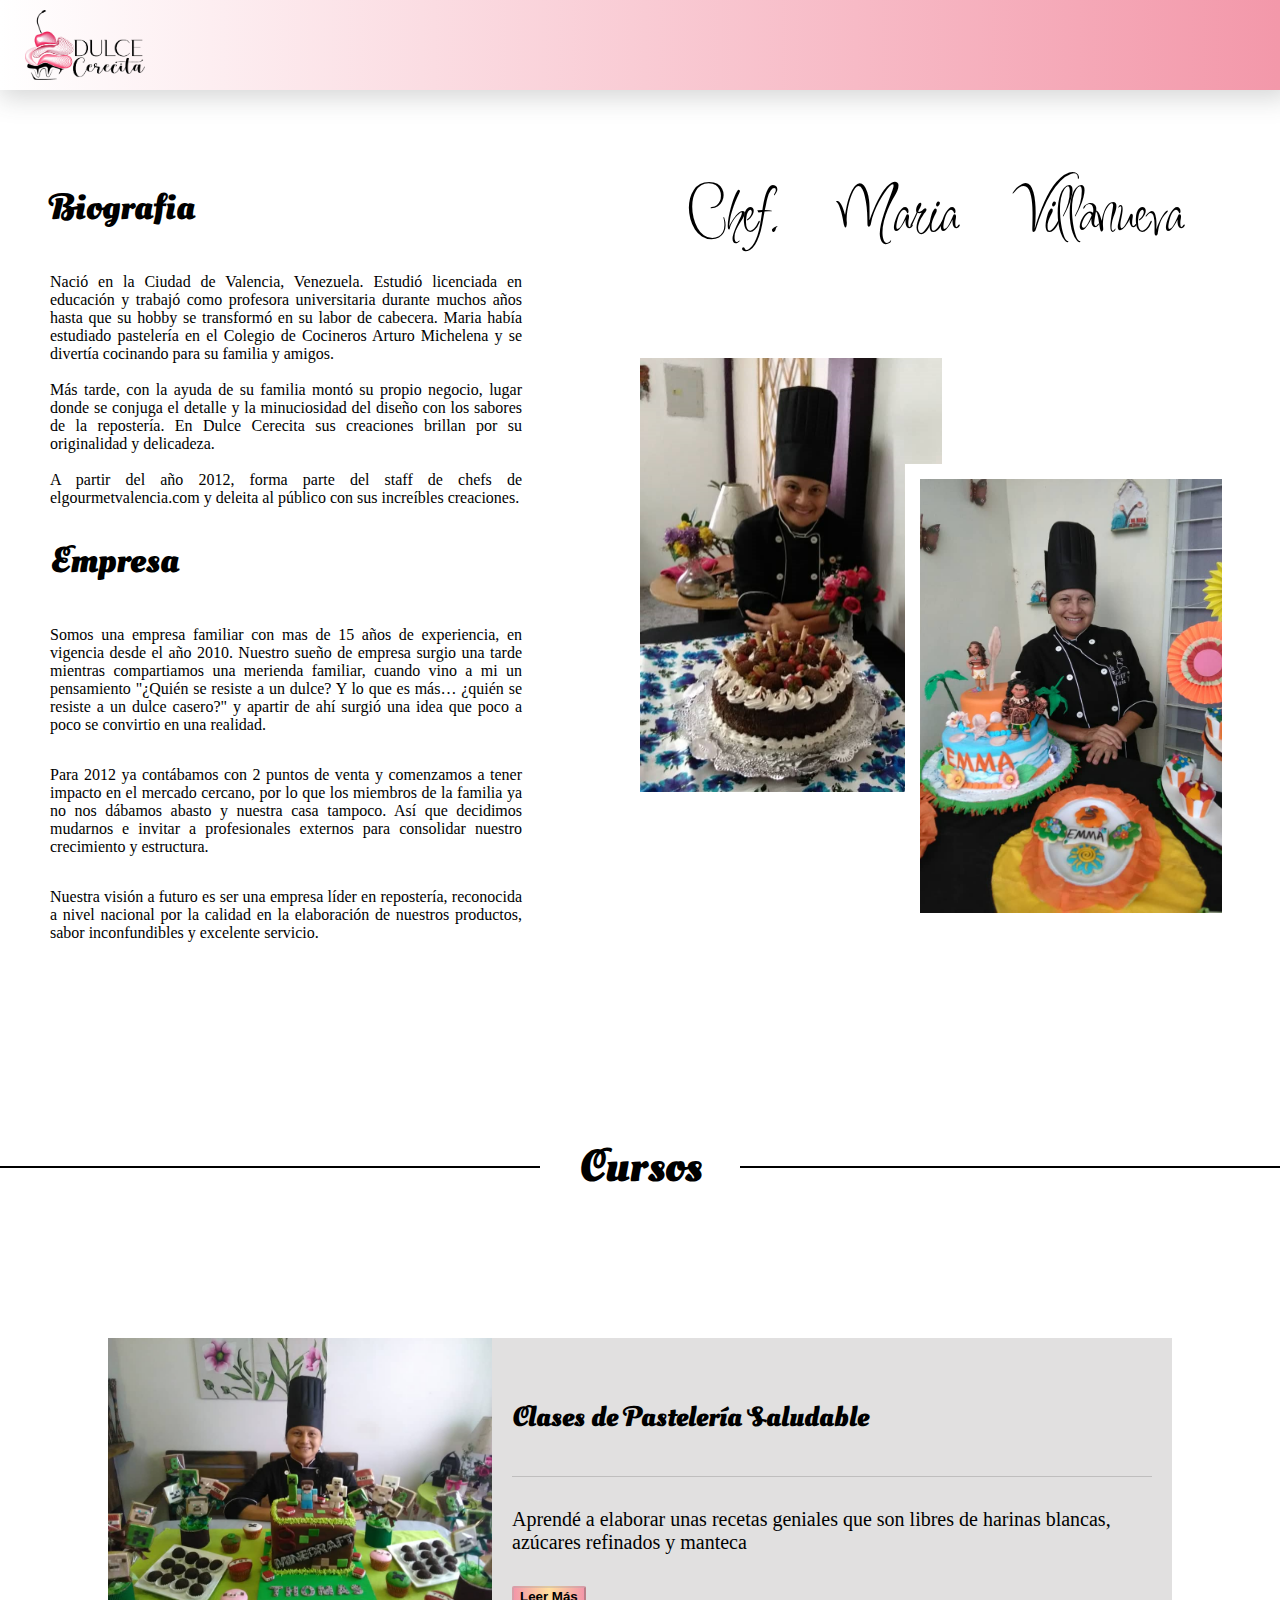
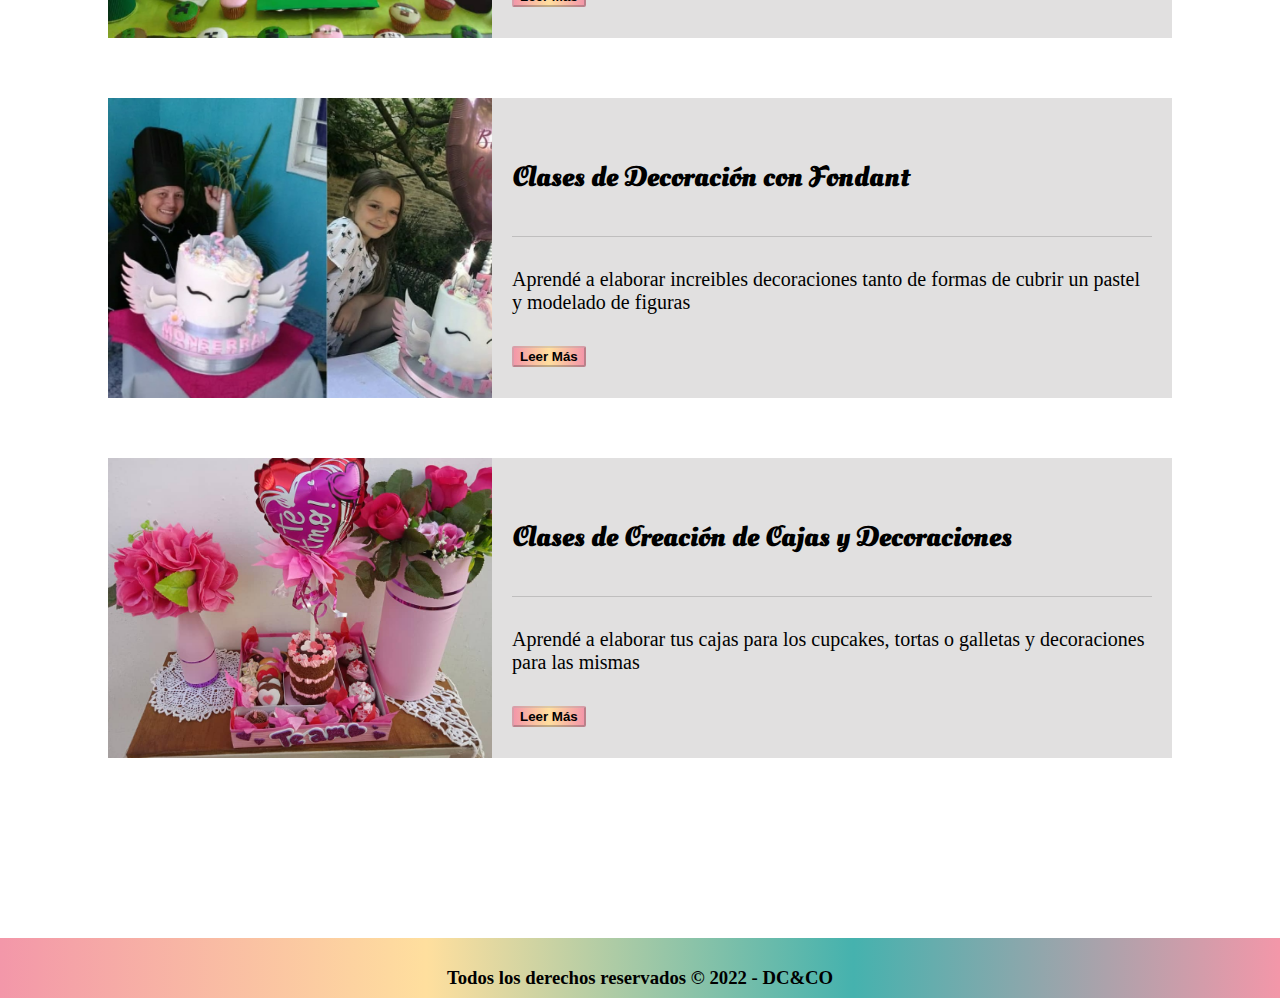
==== about.html @ 2371fc28 "Last commit" ====
<!DOCTYPE html>
<html lang="en">
    <head>
        <meta charset="UTF-8">
        <meta http-equiv="X-UA-Compatible" content="IE=edge">
        <meta name="viewport" content="width=device-width, initial-scale=1.0">
        <link rel="stylesheet" href="https://cdnjs.cloudflare.com/ajax/libs/font-awesome/6.1.1/css/all.min.css" 
        integrity="sha512-KfkfwYDsLkIlwQp6LFnl8zNdLGxu9YAA1QvwINks4PhcElQSvqcyVLLD9aMhXd13uQjoXtEKNosOWaZqXgel0g=="
        crossorigin="anonymous" referrerpolicy="no-referrer" />
        <link rel="stylesheet" href="about.css">
    </head>
    <body>
        <header class="header">
            <img src="./img/logo-removebg-preview.png" alt="logo">
 
            <nav class="navbar">
                <label for="menu"><a href="index.html"><i class="fa-solid fa-circle-arrow-left"></i></a></i></label>
                 <input type="checkbox" id="menu" class="check">
            </nav>    
        </header>

        <main>
            <div class="main">
                <h1 class="titulo">Biografia</h1>
                <div class="texto">
                    <p>Nació en la Ciudad de Valencia, Venezuela. Estudió licenciada en educación y trabajó como profesora universitaria durante muchos años hasta que su hobby se transformó en su labor de cabecera. Maria había estudiado pastelería en el Colegio de Cocineros Arturo Michelena y se divertía cocinando para su familia y amigos. 
                    <br><br> Más tarde, con la ayuda de su familia montó su propio negocio, lugar donde se conjuga el detalle y la minuciosidad del diseño con los sabores de la repostería. En Dulce Cerecita sus creaciones brillan por su originalidad y delicadeza. 
                    <br><br> A partir del año 2012, forma parte del staff de chefs de elgourmetvalencia.com y deleita al público con sus increíbles creaciones.</p>
                </div>

                <h1 class="titulo">Empresa</h1>

                <div class="texto">
                    <p>Somos una empresa familiar con mas de 15 años de experiencia, en vigencia desde el año 2010. Nuestro sueño de empresa surgio una tarde mientras compartiamos una merienda familiar, cuando vino a mi un pensamiento "¿Quién se resiste a un dulce? Y lo que es más… ¿quién se resiste a un dulce casero?" y apartir de ahí surgió una idea que poco a poco se convirtio en una realidad.  </p>
                    <p>Para 2012 ya contábamos con 2 puntos de venta y comenzamos a tener impacto en el mercado cercano, por lo que los miembros de la familia ya no nos dábamos abasto y nuestra casa tampoco. Así que decidimos mudarnos e invitar a profesionales externos para consolidar nuestro crecimiento y estructura.</p>
                    <p>Nuestra visión a futuro es ser una empresa líder en repostería, reconocida a nivel nacional por la calidad en la elaboración de nuestros productos, sabor inconfundibles y excelente servicio. </p>
                    
                    
                </div>
            </div>

            <div id="main_rigth">
                <div id="titulo">Chef. Maria Villanueva</div>
                <div class="main_img">
                    <div id="foto"></div>
                    <div id="foto_dos"></div>
                </div>
            </div>     
           
            

            
        </main>

        <section>
            <div  id="curso">

                <div id="curso_titulo">
                    <div class="linea"></div>
                    <h1 id="tit">Cursos</h1>
                    <div class="linea"></div>
                </div>
                <div class="cursos">
                    <div  id="saludable"></div>
                    <div class="text_cursos">
                        <h3>Clases de Pastelería Saludable</h3>
                        <div class="linea_cur"></div>
                        <p>Aprendé a elaborar unas recetas geniales que son libres de harinas blancas, azúcares refinados y manteca</p>
                        <button>Leer Más</button>
                    </div>

                </div>

                <div class="cursos">
                    <div  id="fondant"></div>
                    <div class="text_cursos">
                        <h3>Clases de Decoración con Fondant</h3>
                        <div class="linea_cur"></div>
                        <p>Aprendé a elaborar increibles decoraciones tanto de formas de cubrir un pastel y modelado de figuras </p>
                        <button>Leer Más</button>
                    </div>

                </div>

                <div class="cursos">
                    <div  id="materiales"></div>
                    <div class="text_cursos">
                        <h3>Clases de Creación de Cajas y Decoraciones</h3>
                        <div class="linea_cur"></div>
                        <p>Aprendé a elaborar tus cajas para los cupcakes, tortas o galletas y decoraciones para las mismas</p>
                        <button>Leer Más</button>
                    </div>

                </div>
    
                
    
            </div>
        </section>

        
        <footer>        
            <h3>Todos los derechos reservados © 2022 - DC&CO</h3>
        </footer>
    
    </body>
</html>
---- about.css ----
html {
    scroll-behavior: smooth;
    scroll-padding-top: 100px;
}
  

@font-face {
    font-family: "cursiva";
    src: url(./fonts/OleoScriptSwashCaps-Bold.ttf);    
}

@font-face {
    font-family: "inspiration";
    src: url(./fonts/Inspiration-Regular.ttf);    
}
:root {
    --xlarge:45px;
    --large: 36px;
    --medium: 28px;
    --regular: 20px;
    --reg_small: 16px;
    --small: 14px;
    --xsmall: 10px;
    --turquoise: #45b2ae;
    --pink: #f397a9;
    --blue: #20254a;
    --yellow: #ffdf9e;
    --darkyellow:hwb(43 42% 0%);
    --grey: rgba(170, 169, 169, 0.356);


}


body {   
    margin: 0;
    top: 0;
}


/*Navbar*/
.navbar {
    display: flex;
    padding-inline-end: 40px;
    align-items: center;
    gap: 75px;
    height: 80px;
    
}

.navbar label {
    cursor: pointer;
}

.navbar i {
    font-size: var(--large);  
    align-items: center;
}

.navbar a {
    font-size: var(--large);
    text-decoration: none;
    color: black;
    font-family: "cursiva";
}

.navbar a:hover {
    color: var(--turquoise);
}

.header {
    height: 80px;
    width: 100%;
    display: flex;
    align-items: center;
    justify-content: space-between;
    padding: 5px;
    box-shadow: rgba(67, 71, 75, 0.219) 0px 8px 24px;
    position: fixed;
    top: 0;    
    z-index: 1; 
    background-image: linear-gradient(to right, white , var(--pink));
}

.header img {
    height: 70px;
    width: 120px;
    margin-inline-start: 20px;
}

.check {
    display: none;    
}

/*Body*/
main {
    
    margin-top: 120px;
    padding: 50px;
    display: flex;
    flex-direction: row;
    margin-bottom: 10%;
}

.main {
    flex-direction: column;
    width: 50%;
}

.texto {
    display: flex;
    flex-direction: column;
    align-items: center;
    text-align: justify;
    width: 80%;
}

.titulo {
    font-family: "cursiva";
    font-size: var(--large);
    margin-top: 13px;
}

.main_img {
    position: relative !important;
    padding: 20px;
    width: 100%;
    height: 100%;
}

#foto {
    background: url(./img/chef.png) center/cover no-repeat;
    position: absolute;
    top: 30;
    left: 0;
    width: 48%;
    height: 70%;
}

#foto_dos {
    background: url(./img/moana.png) center/cover no-repeat;
    position: absolute;
    top: 0;
    left: 0;
    width: 48%;
    margin-left: 42%;
    height: 70%;
    margin-top: 20%;
    border-top: white 15px solid;
    border-left: white 15px solid;
}

#titulo {
    font-family: "inspiration";
    font-size: 70px;
    word-spacing: 40px;
    text-align: center;
   
}

#main_rigth {
    display: flex;
    flex-direction: column;
    width: 50%;
    gap: 10%;
}

/*Cursos*/

.linea {
    height: 2px;
    background-color: black;
    width: 90%;
}

.img_cursos {
    width: 100%;
    height: 100%;

}

.cursos {
    width: 100%;
    display: flex;
    flex-direction: row;
    justify-content: center;

}

.text_cursos {
    background-color: var(--grey);
    width: 50%;
    display: flex;
    flex-direction: column;
    justify-content: space-evenly;
    align-items: flex-start;
    padding: 20px;
}

.text_cursos h3 {
    font-family: "cursiva";
    font-size: var(--medium);
}

.text_cursos p {
    font-size: var(--regular);
}

.text_cursos button {
    background-image:  linear-gradient(to right,  var(--pink), var(--yellow), var(--pink));
    border-color: var(--grey);
    border-radius: 2px;
    font-weight: 800;
    cursor: pointer;

}

.linea_cur {
    background-color: rgba(128, 128, 128, 0.356);
    height: 1px;
    width: 100%;
}

/*Fotos de Los Cards*/

#saludable {
    background: url(./img/chef3.png) center/cover no-repeat;
    height: 300px;
    width: 30%;
}

#fondant {
    background: url(./img/unicornia2.png) left/cover no-repeat;
    height: 300px;
    width: 30%;
}

#materiales {
    background: url(./img/decoración2.png) center/cover no-repeat;
    height: 300px;
    width: 30%;
}

/**/

#curso_titulo {
    display: flex;
    flex-direction: row;
    width: 100%;
    align-items: center;
    margin-bottom: 80px;
}

#curso {
    display: flex;
    flex-direction: column;
    align-items: center;
    gap: 60px;
    
}

#tit {
    font-family: "cursiva";
    font-size: var(--xlarge);
    margin: 0 3%;

}



/*Footer*/
footer {
    background-image: linear-gradient(to right, var(--pink) , var(--yellow), var(--turquoise), var(--pink));
    display: flex;
    justify-content: center;
    align-items: center;
    height: 60px;
    margin-top: 180px;
}



footer h3 {
    margin-bottom: 0;
    text-align: center;
}


@media (max-width: 1100px) {

    .navbar {
        height: 70px;
    }

    .header img {
        height: 70px;
        width: 90px;
        padding-inline-start: 0;
    }
    .navbar a {
        font-size: var(--medium);
    }

    /*Body*/
    
    main {
        padding: 30px;
    }

    #titulo {
        font-size: var(--xlarge);
        word-spacing: 20px;
    }

    #foto {
        height: 60%;
    }

    #foto_dos {
        height: 60%;
        margin-left: 43%;
        margin-top: 30%;
    }

}


@media (max-width: 870px) {
    html {
        scroll-padding-top: 70px;
    }

    .header {
        height: 60px;
    }

    .header img {
        height: 60px;
        width: 80px;
    }

    .navbar a {
        font-size: var(--regular);
    }

    .navbar i {
        font-size: var(--medium);  
    }

    /*Body*/
    main {
        gap: 10px;
    }
    .main {
        width: 65%;
        padding: 0;
    }
    .texto {
        width: 100%;
    }

    .titulo {
        margin-top: 13px;
        
    }

    #titulo {
        word-spacing: 10px;
        font-size: var(--large);
    }

    .main_img {
        padding: 20px;
        padding-top: 0px;
        padding-right: 0px;

    }

    
    #main_rigth {
        gap: 4%;
        width: 50%;
    }

    #foto {
        position: relative;
        width: auto;
        height: 50%;
        border-radius: 10px;
    }

    #foto_dos {
        position: relative;
        width: auto;
        margin: 0;
        margin-top: 5%;
        border-left: none;
        border-top: none;
        height: 50%;
        border-radius: 10px;

    }

    /*Fotos de Los Cards*/

    #saludable {
        height: 200px;
        width: 40%;
    }

    #fondant {
        height: 200px;
        width: 40%;
    }

    #materiales {
        height: 200px;
        width: 40%;
    }

    .text_cursos {
        padding: 10px;
        height: 180px;
    }

    .text_cursos h3 {
        font-size: var(--regular);
    }

    .text_cursos p {
        font-size: var(--reg_small);
    }

    .text_cursos button {
        font-size: var(--xsmall);
    }

    /*Footer*/
    footer {
        margin-top: 100px;
    }

    footer h3 {
        font-size: var(--small);
    }

    
}


@media (max-width: 590px) {

    html {
        scroll-padding-top: 90px;
        height: 100vh;
    }

    body {
        height: 100vh;
    }

    .header img {
        height: 60px;
        width: 60px;
        margin-inline-start: 4px;
    }

    .navbar {
        padding-inline-end: 10px;
        gap: 20px;
    }

    .navbar i {
        display: block;
        padding-inline-end: 30px;
    }

    /*Body*/

    main {
        padding: 10px;
        margin-top: 100px;
        display: flex;
        flex-direction: column-reverse;
        align-items: center;
        gap: 20px;
    }

    .main {
        width: 90%;
        padding: 0;
    }
    .texto {
        width: 90%;
    }

    .main_img {
        padding: 0;
        height: 300px;
        display: flex;
        flex-direction: row;
        justify-content: center;
        align-items: center;
        gap: 10px;
    }

    .titulo {
        font-size: var(--medium);
        text-align: center;
        margin: 0;
    }

    .texto {
        width: 100%;
    }

    
    #main_rigth {
        gap: 2%;
        width: 90%;
        padding: 0;
    }

    #foto {
        position: relative;
        width: 50%;
        height: 90%;
        border-radius: 10px;
    }

    #foto_dos {
        position: relative;
        width: 50%;
        margin: 0;
        margin-top: 0;
        border-left: none;
        border-top: none;
        height: 90%;
        border-radius: 10px;

    }

     /*Footer*/  
    
    footer {
        margin-top: 180px;
        
    }
    
    
    footer h3 {
        font-size: var(--small);
    }

    /*Fotos de Los Cards*/

    #saludable {
        height: auto;
        width: 45%;
    }

    #fondant {
        height: auto;
        width: 45%;        

    }

    #materiales {
        height: auto;
        width: 45%;
    }

    .text_cursos {
        padding: 10px;
        height: auto;
        width: 45%;
    }

    .text_cursos h3 {
        font-size: var(--reg_small);
    }

    .text_cursos p {
        font-size: var(--small);
    }

    .text_cursos button {
        font-size: var(--xsmall);
    }

    #curso {
        padding: 10px;
    }

    #curso_titulo {
        margin-bottom: 40px;
    }

    /*Footer*/
    footer {
        margin-top: 100px;
    }

    footer h3 {
        font-size: var(--small);
    }
}
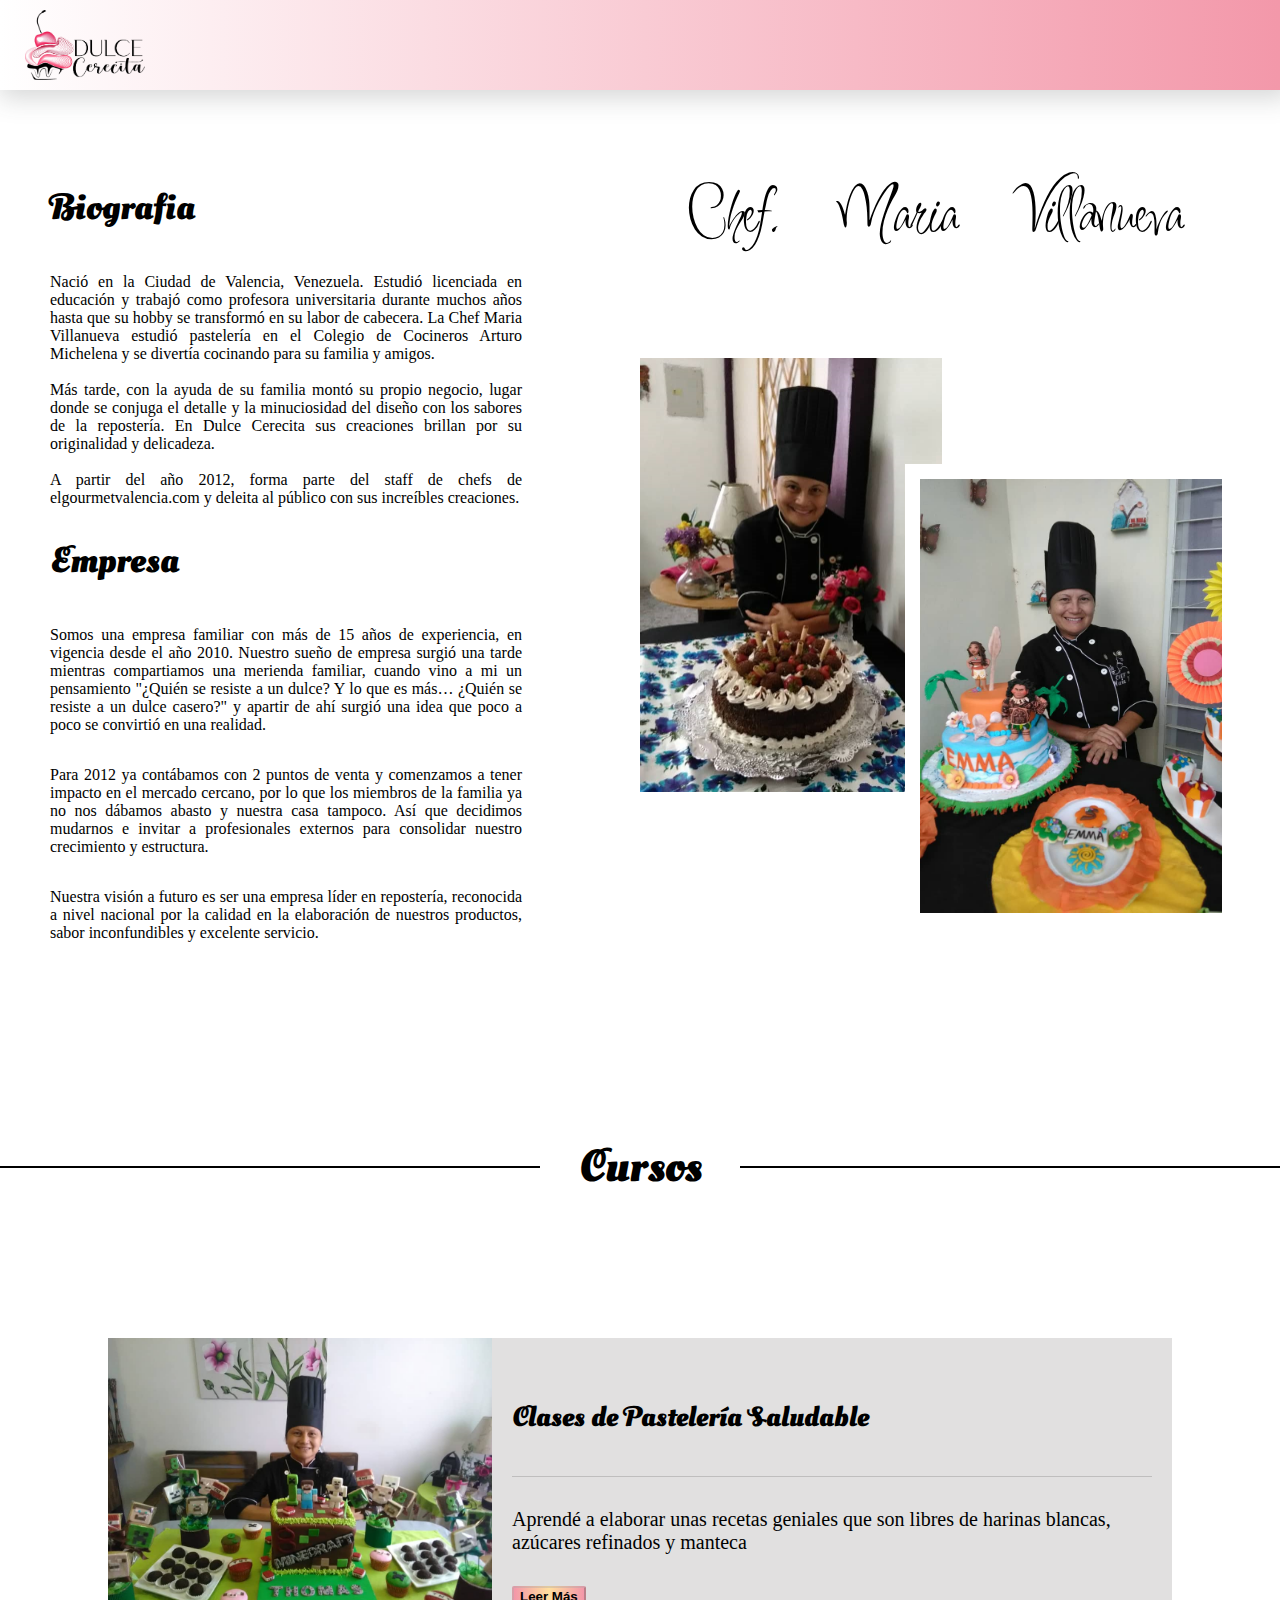
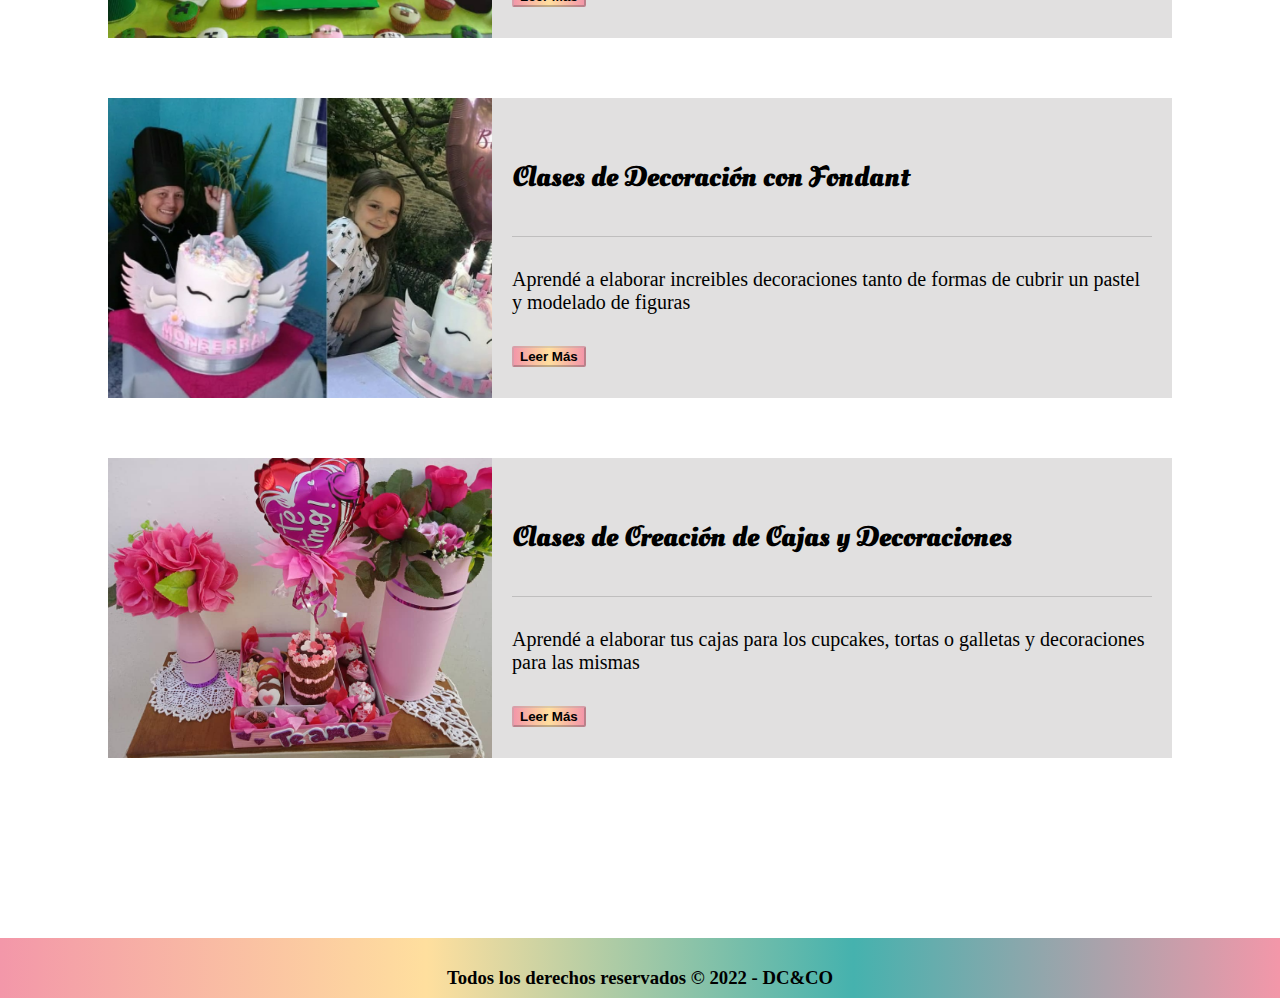
==== commit 2941418b: "grammar correction" ====
--- a/about.html
+++ b/about.html
@@ -23,7 +23,7 @@
             <div class="main">
                 <h1 class="titulo">Biografia</h1>
                 <div class="texto">
-                    <p>Nació en la Ciudad de Valencia, Venezuela. Estudió licenciada en educación y trabajó como profesora universitaria durante muchos años hasta que su hobby se transformó en su labor de cabecera. Maria había estudiado pastelería en el Colegio de Cocineros Arturo Michelena y se divertía cocinando para su familia y amigos. 
+                    <p>Nació en la Ciudad de Valencia, Venezuela. Estudió licenciada en educación y trabajó como profesora universitaria durante muchos años hasta que su hobby se transformó en su labor de cabecera. La Chef Maria Villanueva estudió pastelería en el Colegio de Cocineros Arturo Michelena y se divertía cocinando para su familia y amigos. 
                     <br><br> Más tarde, con la ayuda de su familia montó su propio negocio, lugar donde se conjuga el detalle y la minuciosidad del diseño con los sabores de la repostería. En Dulce Cerecita sus creaciones brillan por su originalidad y delicadeza. 
                     <br><br> A partir del año 2012, forma parte del staff de chefs de elgourmetvalencia.com y deleita al público con sus increíbles creaciones.</p>
                 </div>
@@ -31,7 +31,7 @@
                 <h1 class="titulo">Empresa</h1>
 
                 <div class="texto">
-                    <p>Somos una empresa familiar con mas de 15 años de experiencia, en vigencia desde el año 2010. Nuestro sueño de empresa surgio una tarde mientras compartiamos una merienda familiar, cuando vino a mi un pensamiento "¿Quién se resiste a un dulce? Y lo que es más… ¿quién se resiste a un dulce casero?" y apartir de ahí surgió una idea que poco a poco se convirtio en una realidad.  </p>
+                    <p>Somos una empresa familiar con más de 15 años de experiencia, en vigencia desde el año 2010. Nuestro sueño de empresa surgió una tarde mientras compartiamos una merienda familiar, cuando vino a mi un pensamiento "¿Quién se resiste a un dulce? Y lo que es más… ¿Quién se resiste a un dulce casero?" y apartir de ahí surgió una idea que poco a poco se convirtió en una realidad.  </p>
                     <p>Para 2012 ya contábamos con 2 puntos de venta y comenzamos a tener impacto en el mercado cercano, por lo que los miembros de la familia ya no nos dábamos abasto y nuestra casa tampoco. Así que decidimos mudarnos e invitar a profesionales externos para consolidar nuestro crecimiento y estructura.</p>
                     <p>Nuestra visión a futuro es ser una empresa líder en repostería, reconocida a nivel nacional por la calidad en la elaboración de nuestros productos, sabor inconfundibles y excelente servicio. </p>
                     
--- a/about.css
+++ b/about.css
@@ -461,7 +461,7 @@
 
     .header img {
         height: 60px;
-        width: 60px;
+        width: 100px;
         margin-inline-start: 4px;
     }
 
